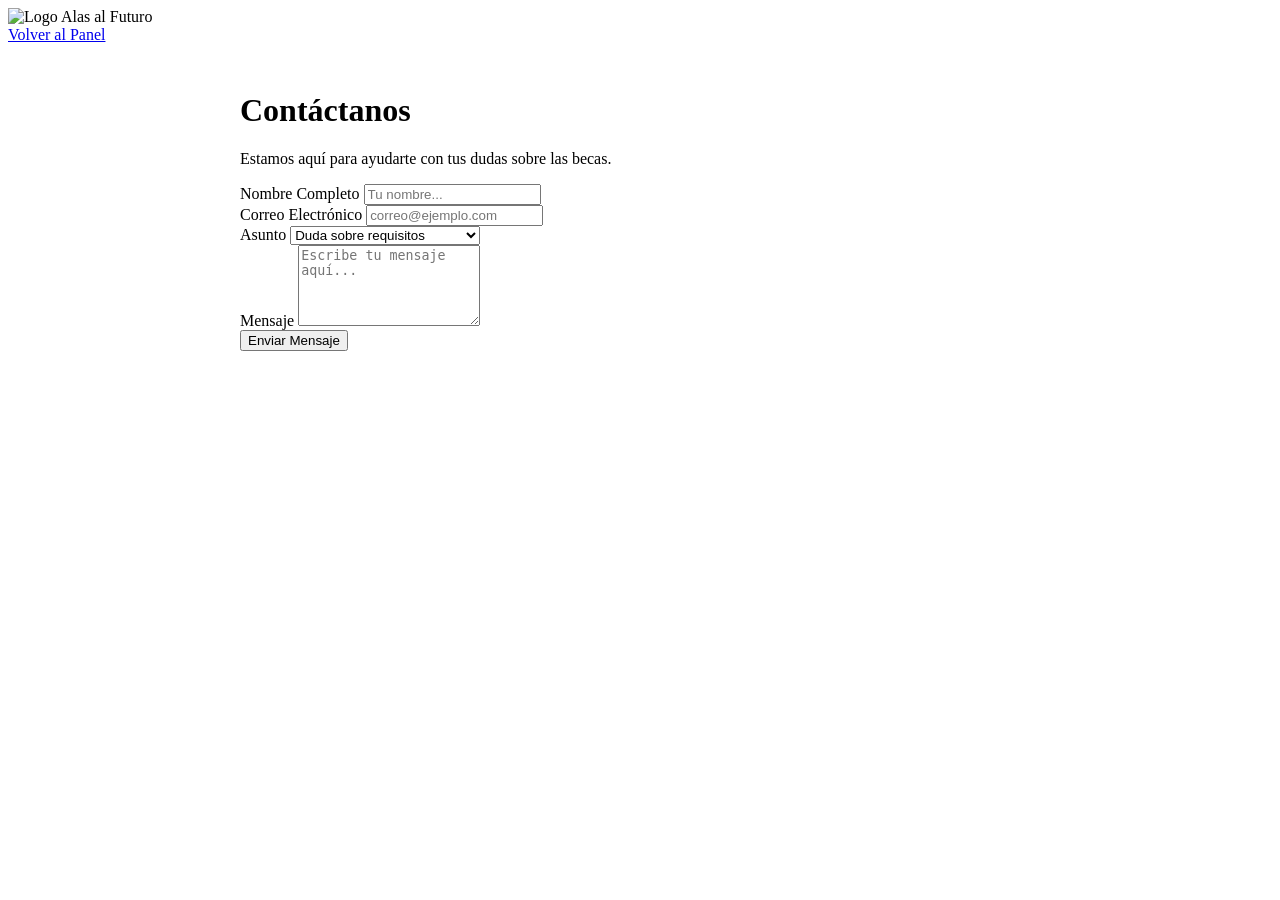
==== html/contact.html @ 947cc10b "dashboard" ====
<!DOCTYPE html>
<html lang="es">

<head>
    <meta charset="UTF-8">
    <meta name="viewport" content="width=device-width, initial-scale=1.0">
    <title>Contacto - Alas al Futuro</title>
    <link rel="stylesheet" href="../css/style.css">
</head>

<body>
    <div class="mouse-glow"></div>
    <nav class="dashboard-nav">
        <div class="container nav-content">
            <div class="nav-brand">
                <img src="../assets/logo.png" alt="Logo" class="nav-logo">
                Alas al Futuro
            </div>
            <div class="nav-user">
                <a href="dashboard.html" class="btn btn-sm btn-outline">Volver al Panel</a>
            </div>
        </div>
    </nav>
    <div class="extra-blob"></div>

    <main class="container animate-fade">
        <div style="max-width: 800px; margin: 3rem auto;">
            <div class="card" style="max-width: 100%;">
                <div class="auth-header">
                    <h1>Contáctanos</h1>
                    <p style="color: var(--text-muted)">Estamos aquí para ayudarte con tus dudas sobre las becas.</p>
                </div>

                <form id="contactForm">
                    <div class="form-group">
                        <label for="contactName">Nombre Completo</label>
                        <input type="text" id="contactName" class="form-input" required placeholder="Tu nombre...">
                    </div>
                    <div class="form-group">
                        <label for="contactEmail">Correo Electrónico</label>
                        <input type="email" id="contactEmail" class="form-input" required
                            placeholder="correo@ejemplo.com">
                    </div>
                    <div class="form-group">
                        <label for="contactSubject">Asunto</label>
                        <select id="contactSubject" class="form-input">
                            <option value="duda">Duda sobre requisitos</option>
                            <option value="problema">Problema con la postulación</option>
                            <option value="otro">Otro motivo</option>
                        </select>
                    </div>
                    <div class="form-group">
                        <label for="contactMessage">Mensaje</label>
                        <textarea id="contactMessage" class="form-input" rows="5" required
                            placeholder="Escribe tu mensaje aquí..."></textarea>
                    </div>
                    <button type="submit" class="btn btn-primary btn-block">Enviar Mensaje</button>
                </form>
            </div>
        </div>
    </main>

    <script src="../js/storage.js"></script>
    <script src="../js/auth.js"></script>
    <script>
        document.getElementById('contactForm').addEventListener('submit', (e) => {
            e.preventDefault();

            const name = document.getElementById('contactName').value;
            const email = document.getElementById('contactEmail').value;
            const subject = document.getElementById('contactSubject').value;
            const message = document.getElementById('contactMessage').value;
            const user = Auth.getCurrentUser();

            const messages = Storage.get(Storage.KEYS.MESSAGES);
            const newMessage = {
                id: Date.now(),
                timestamp: new Date().toISOString(),
                name,
                email,
                subject,
                message,
                userId: user ? user.id : 'anonymous'
            };

            messages.push(newMessage);
            Storage.save(Storage.KEYS.MESSAGES, messages);
            Storage.addLog('MESSAGE_SENT', user ? user.id : 'anonymous', 'Mensaje de contacto enviado');

            alert('¡Gracias por contactarnos! Tu mensaje ha sido enviado al administrador.');
            window.location.href = 'dashboard.html';
        });
    </script>
</body>

</html>
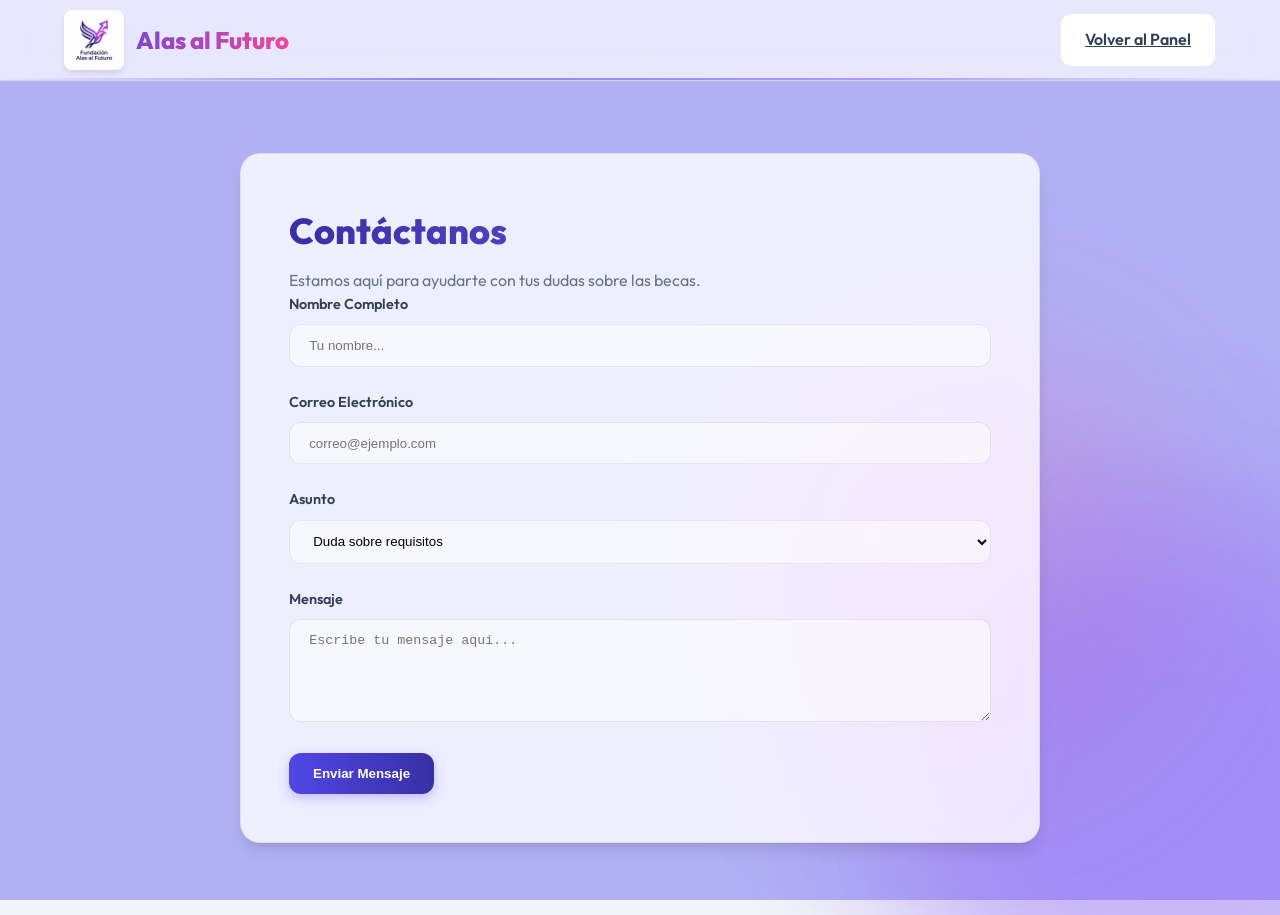
==== commit 6d9e38be: "Actualizacion del logo" ====
--- a/html/contact.html
+++ b/html/contact.html
@@ -13,7 +13,7 @@
     <nav class="dashboard-nav">
         <div class="container nav-content">
             <div class="nav-brand">
-                <img src="../assets/logo.png" alt="Logo" class="nav-logo">
+                <img src="../Imagenes/logo.png" alt="Logo" class="nav-logo">
                 Alas al Futuro
             </div>
             <div class="nav-user">
--- a/css/style.css
+++ b/css/style.css
@@ -0,0 +1,442 @@
+@import url('https://fonts.googleapis.com/css2?family=Outfit:wght@300;400;500;600;700;800&display=swap');
+
+:root {
+    --p-600: #4f46e5;
+    --p-700: #3730a3;
+    --p-50: #eef2ff;
+    --s-600: #8b5cf6;
+    --a-600: #ec4899;
+    --success: #059669;
+    --danger: #dc2626;
+    --bg-page: #f1f5f9;
+    --bg-card: rgba(255, 255, 255, 0.8);
+    --text-main: #334155;
+    /* Dark Grey */
+    --text-muted: #64748b;
+    --border: rgba(0, 0, 0, 0.08);
+    --glass: blur(16px) saturate(180%);
+    --shadow-premium: 0 10px 15px -3px rgba(0, 0, 0, 0.1), 0 4px 6px -2px rgba(0, 0, 0, 0.05);
+    --radius-lg: 1.25rem;
+    --transition: all 0.4s cubic-bezier(0.16, 1, 0.3, 1);
+}
+
+* {
+    margin: 0;
+    padding: 0;
+    box-sizing: border-box;
+}
+
+body {
+    font-family: 'Outfit', sans-serif;
+    color: var(--text-main);
+    background: #f1f5f9;
+    min-height: 100vh;
+    overflow-x: hidden;
+    line-height: 1.6;
+}
+
+/* Base interactive elements cursor */
+a,
+button,
+input,
+select,
+textarea {
+    cursor: pointer;
+}
+
+/* Thematic Background Overlay */
+body::before {
+    content: "";
+    position: fixed;
+    inset: 0;
+    z-index: -2;
+    background-image: url("../assets/theme_bg.png");
+    background-size: cover;
+    background-position: center;
+    background-attachment: fixed;
+    opacity: 0.4;
+    /* Increased so it is clearly visible */
+    pointer-events: none;
+    filter: brightness(1.05);
+}
+
+.mouse-glow {
+    position: fixed;
+    width: 1000px;
+    height: 1000px;
+    background: radial-gradient(circle, rgba(99, 102, 241, 0.2) 0%, transparent 70%);
+    top: -1000px;
+    /* Hidden initially */
+    left: -1000px;
+    transform: translate(-50%, -50%);
+    pointer-events: none;
+    z-index: -1;
+    will-change: transform;
+}
+
+/* Floating background blobs */
+body::after {
+    content: '';
+    position: fixed;
+    width: 600px;
+    height: 600px;
+    border-radius: 50%;
+    filter: blur(80px);
+    z-index: -1;
+    opacity: 0.4;
+    animation: float 20s infinite alternate ease-in-out;
+}
+
+body::before {
+    background: var(--p-600);
+    top: -200px;
+    left: -200px;
+}
+
+body::after {
+    background: var(--s-600);
+    bottom: -200px;
+    right: -200px;
+    animation-delay: -10s;
+}
+
+/* Extra decorative blob */
+.extra-blob {
+    position: fixed;
+    width: 400px;
+    height: 400px;
+    background: var(--a-600);
+    top: 40%;
+    left: 60%;
+    border-radius: 50%;
+    filter: blur(100px);
+    opacity: 0.2;
+    z-index: -1;
+    animation: float 25s infinite alternate-reverse ease-in-out;
+}
+
+@keyframes float {
+    0% {
+        transform: translate(0, 0) scale(1);
+    }
+
+    100% {
+        transform: translate(100px, 100px) scale(1.1);
+    }
+}
+
+.container {
+    max-width: 1200px;
+    margin: 0 auto;
+    padding: 1.5rem;
+}
+
+/* Animations */
+@keyframes fadeIn {
+    from {
+        opacity: 0;
+        transform: translateY(10px);
+    }
+
+    to {
+        opacity: 1;
+        transform: translateY(0);
+    }
+}
+
+.animate-fade {
+    animation: fadeIn 0.5s ease forwards;
+}
+
+/* Auth Pages */
+.auth-container {
+    display: flex;
+    align-items: center;
+    justify-content: center;
+    min-height: 100vh;
+    background: transparent;
+    position: relative;
+    overflow-y: auto;
+    padding: 2rem 1rem;
+}
+
+/* Removed auth-container::before to show theme background */
+
+@keyframes movebg {
+    from {
+        transform: translate(0, 0);
+    }
+
+    to {
+        transform: translate(-50%, -50%);
+    }
+}
+
+.card {
+    background: var(--bg-card);
+    backdrop-filter: var(--glass);
+    border: 1px solid var(--border);
+    border-radius: var(--radius-lg);
+    padding: 3rem;
+    box-shadow: var(--shadow-premium);
+    width: 100%;
+    max-width: 480px;
+    z-index: 10;
+}
+
+.auth-header h1 {
+    font-size: 2.25rem;
+    font-weight: 800;
+    background: linear-gradient(to right, var(--p-700), var(--s-600));
+    -webkit-background-clip: text;
+    background-clip: text;
+    -webkit-text-fill-color: transparent;
+    margin-bottom: 0.5rem;
+}
+
+/* Form Styles */
+.form-group {
+    margin-bottom: 1.5rem;
+}
+
+.form-group label {
+    display: block;
+    font-size: 0.9rem;
+    font-weight: 600;
+    margin-bottom: 0.5rem;
+    color: var(--text-main);
+}
+
+.form-input {
+    width: 100%;
+    padding: 0.8rem 1.2rem;
+    border: 1px solid var(--border);
+    border-radius: 0.75rem;
+    background: rgba(255, 255, 255, 0.5);
+    transition: var(--transition);
+}
+
+.form-input:focus {
+    outline: none;
+    border-color: var(--p-600);
+    background: white;
+    box-shadow: 0 0 0 4px var(--p-50);
+}
+
+/* Buttons */
+.btn {
+    display: inline-flex;
+    align-items: center;
+    justify-content: center;
+    padding: 0.8rem 1.5rem;
+    border-radius: 0.75rem;
+    font-weight: 600;
+    cursor: pointer;
+    transition: var(--transition);
+    border: none;
+    gap: 0.5rem;
+}
+
+.btn-primary {
+    background: linear-gradient(to right, var(--p-600), var(--p-700));
+    color: white;
+    box-shadow: 0 4px 12px rgba(79, 70, 229, 0.3);
+}
+
+.btn-primary:hover {
+    transform: translateY(-2px);
+    box-shadow: 0 6px 16px rgba(79, 70, 229, 0.4);
+}
+
+.btn-outline {
+    background: white;
+    border: 1px solid var(--border);
+    color: var(--text-main);
+}
+
+.btn-outline:hover {
+    background: var(--bg-page);
+    border-color: var(--text-muted);
+}
+
+/* Dashboard UI */
+.dashboard-nav {
+    background: rgba(255, 255, 255, 0.7);
+    backdrop-filter: blur(20px) saturate(160%);
+    border-bottom: 1px solid var(--border);
+    position: sticky;
+    top: 0;
+    z-index: 100;
+}
+
+.dashboard-nav::after {
+    content: '';
+    position: absolute;
+    bottom: 0;
+    left: 0;
+    width: 100%;
+    height: 2px;
+    background: linear-gradient(90deg, transparent, var(--p-600), var(--s-600), transparent);
+    opacity: 0.6;
+}
+
+.nav-content {
+    height: 80px;
+    display: flex;
+    justify-content: space-between;
+    align-items: center;
+}
+
+.nav-brand {
+    font-size: 1.5rem;
+    font-weight: 800;
+    background: linear-gradient(to right, var(--p-600), var(--a-600));
+    -webkit-background-clip: text;
+    background-clip: text;
+    -webkit-text-fill-color: transparent;
+    display: flex;
+    align-items: center;
+    gap: 0.75rem;
+}
+
+.nav-logo {
+    height: 60px;
+    width: auto;
+    border-radius: 0.5rem;
+    box-shadow: 0 4px 6px -1px rgba(0, 0, 0, 0.1);
+}
+
+.badge {
+    padding: 0.35rem 0.85rem;
+    border-radius: 2rem;
+    font-size: 0.7rem;
+    font-weight: 700;
+    text-transform: uppercase;
+    letter-spacing: 0.05em;
+}
+
+/* Dashboard Stats */
+.grid-stats {
+    display: grid;
+    grid-template-columns: repeat(auto-fit, minmax(280px, 1fr));
+    gap: 1.5rem;
+    margin-bottom: 2.5rem;
+}
+
+.stat-card {
+    background: white;
+    padding: 1.5rem;
+    border-radius: var(--radius-lg);
+    border: 1px solid var(--border);
+    box-shadow: var(--shadow-premium);
+    transition: var(--transition);
+}
+
+.stat-card:hover {
+    transform: scale(1.02);
+}
+
+.stat-card h3 {
+    color: var(--text-muted);
+    font-size: 0.85rem;
+    margin-bottom: 0.5rem;
+}
+
+.stat-card p {
+    font-size: 1.75rem;
+    font-weight: 800;
+    color: var(--p-700);
+}
+
+/* Tables */
+.data-table {
+    background: white;
+    border-radius: var(--radius-lg);
+    border: 1px solid var(--border);
+    box-shadow: var(--shadow-premium);
+    overflow: hidden;
+}
+
+.data-table table th {
+    background: #f1f5f9;
+    padding: 1.25rem;
+    font-size: 0.75rem;
+    text-transform: uppercase;
+    color: var(--text-muted);
+}
+
+.data-table table td {
+    padding: 1.25rem;
+    border-top: 1px solid var(--border);
+}
+
+/* Modals */
+.modal-overlay {
+    position: fixed;
+    top: 0;
+    left: 0;
+    width: 100%;
+    height: 100%;
+    background: rgba(15, 23, 42, 0.4);
+    backdrop-filter: blur(8px);
+    display: flex;
+    align-items: center;
+    justify-content: center;
+    z-index: 1000;
+}
+
+.modal-content {
+    background: white;
+    padding: 2.5rem;
+    border-radius: var(--radius-lg);
+    width: 90%;
+    max-width: 600px;
+    max-height: 90vh;
+    overflow-y: auto;
+    box-shadow: 0 25px 50px -12px rgba(0, 0, 0, 0.25);
+}
+
+/* Utility */
+.hidden {
+    display: none;
+}
+
+.text-success {
+    color: var(--success);
+}
+
+.text-danger {
+    color: var(--danger);
+}
+
+.text-warning {
+    color: var(--warning);
+}
+
+ .detail-grid {
+            display: grid;
+            grid-template-columns: 2fr 1fr;
+            gap: 2rem;
+            margin-top: 2rem;
+        }
+
+        .sidebar-card {
+            background: white;
+            padding: 1.5rem;
+            border-radius: var(--radius-lg);
+            border: 1px solid var(--border);
+            box-shadow: var(--shadow-premium);
+            position: sticky;
+            top: 100px;
+        }
+
+        .requirement-tag {
+            display: inline-block;
+            background: var(--p-50);
+            color: var(--p-700);
+            padding: 0.25rem 0.75rem;
+            border-radius: 0.5rem;
+            font-size: 0.85rem;
+            margin: 0.25rem;
+            font-weight: 500;
+        }
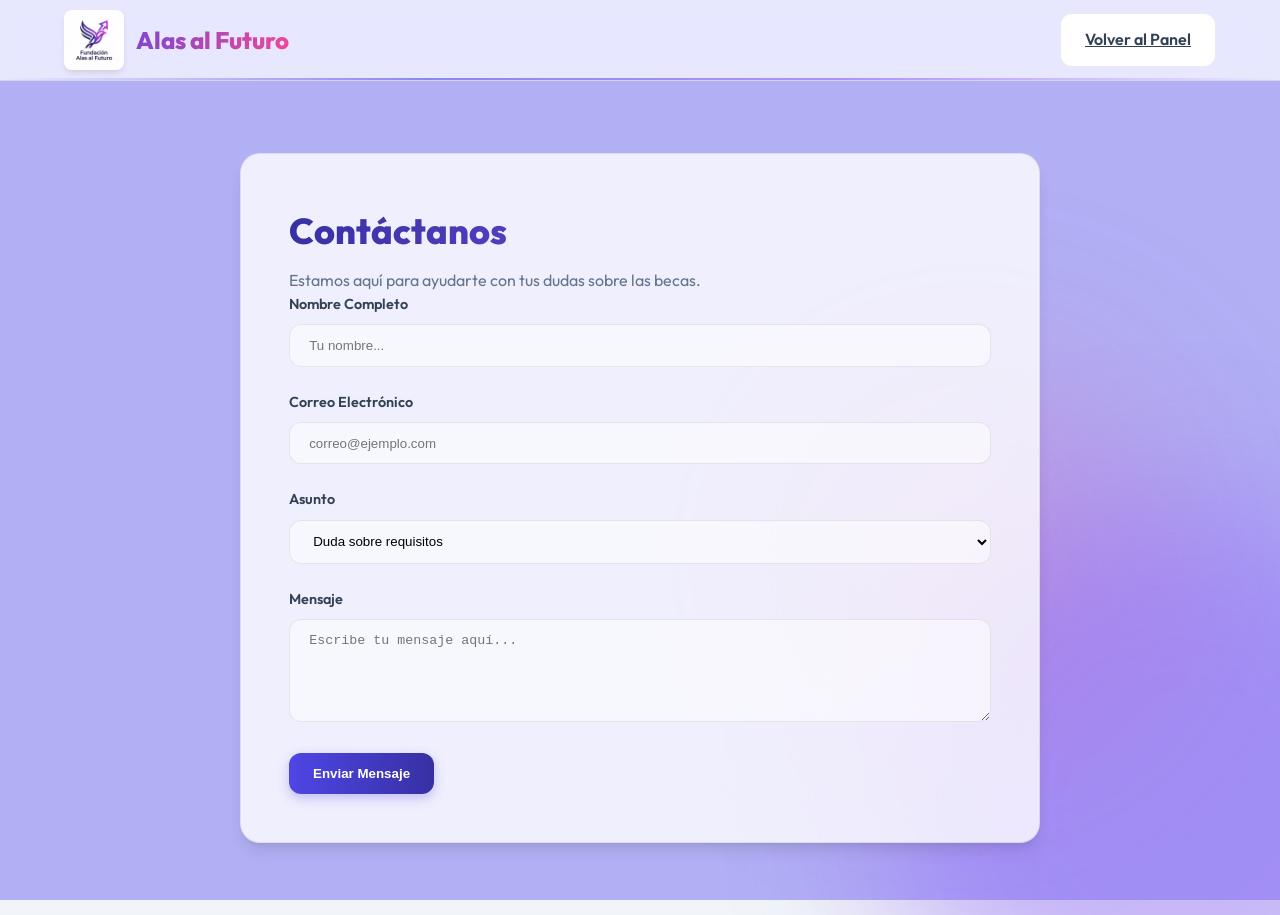
==== commit 7c6e56c8: "Actualiazacion 1.2" ====
--- a/html/contact.html
+++ b/html/contact.html
@@ -34,11 +34,11 @@
                 <form id="contactForm">
                     <div class="form-group">
                         <label for="contactName">Nombre Completo</label>
-                        <input type="text" id="contactName" class="form-input" required placeholder="Tu nombre...">
+                        <input type="text" id="contactName" class="form-input" placeholder="Tu nombre...">
                     </div>
                     <div class="form-group">
                         <label for="contactEmail">Correo Electrónico</label>
-                        <input type="email" id="contactEmail" class="form-input" required
+                        <input type="email" id="contactEmail" class="form-input"
                             placeholder="correo@ejemplo.com">
                     </div>
                     <div class="form-group">
@@ -51,7 +51,7 @@
                     </div>
                     <div class="form-group">
                         <label for="contactMessage">Mensaje</label>
-                        <textarea id="contactMessage" class="form-input" rows="5" required
+                        <textarea id="contactMessage" class="form-input" rows="5"
                             placeholder="Escribe tu mensaje aquí..."></textarea>
                     </div>
                     <button type="submit" class="btn btn-primary btn-block">Enviar Mensaje</button>
--- a/css/style.css
+++ b/css/style.css
@@ -26,6 +26,10 @@
     box-sizing: border-box;
 }
 
+html {
+    scroll-behavior: smooth;
+}
+
 body {
     font-family: 'Outfit', sans-serif;
     color: var(--text-main);
@@ -42,6 +46,112 @@
 select,
 textarea {
     cursor: pointer;
+}
+
+.hero {
+    padding: 1rem 1rem;
+    text-align: center;
+    max-width: 900px;
+    margin: 0 auto;
+}
+
+.hero h1 {
+    font-size: 3.5rem;
+    line-height: 1;
+    margin-bottom: 2rem;
+    background: linear-gradient(to right, var(--p-700), var(--s-600), var(--a-600));
+    -webkit-background-clip: text;
+    background-clip: text;
+    -webkit-text-fill-color: transparent;
+    font-weight: 800;
+}
+
+.hero p {
+    font-size: 1.5rem;
+    margin-bottom: 3rem;
+    color: var(--text-muted);
+}
+
+.features {
+    display: grid;
+    grid-template-columns: repeat(auto-fit, minmax(250px, 1fr));
+    gap: 2rem;
+
+}
+
+.feature-card {
+    padding: 0.5rem;
+    background: var(--bg-card);
+    backdrop-filter: var(--glass);
+    border: 1px solid var(--border);
+    border-radius: var(--radius-lg);
+    text-align: left;
+    transition: var(--transition);
+}
+
+.feature-card:hover {
+    transform: translateY(-10px);
+    background: rgba(255, 255, 255, 0.9);
+}
+
+.feature-icon {
+    font-size: 2.5rem;
+    margin-bottom: 1.5rem;
+}
+
+.feature-card h3 {
+    font-size: 1.5rem;
+    margin-bottom: 1rem;
+    color: var(--p-700);
+}
+
+/*este es donde esta el mapa*/
+
+
+.nav-landing {
+    height: 90px;
+    display: flex;
+    align-items: center;
+    justify-content: space-between;
+    padding: 0 4rem;
+    position: sticky;
+    top: 0;
+    z-index: 1000;
+    backdrop-filter: blur(20px);
+    border-bottom: 1px solid var(--border);
+}
+
+.nav-links {
+    display: flex;
+    gap: 2.5rem;
+}
+
+.nav-link {
+    text-decoration: none;
+    color: var(--text-main);
+    font-weight: 500;
+    font-size: 1rem;
+    transition: var(--transition);
+}
+
+.nav-link:hover {
+    color: var(--p-600);
+}
+
+.btn-large {
+    padding: 1rem 2.5rem;
+    font-size: 1.125rem;
+    font-weight: 600;
+}
+
+@media (max-width: 768px) {
+    .hero h1 {
+        font-size: 3rem;
+    }
+
+    .nav-landing {
+        padding: 0 1.5rem;
+    }
 }
 
 /* Thematic Background Overlay */
@@ -87,6 +197,192 @@
     animation: float 20s infinite alternate ease-in-out;
 }
 
+/* Institutional Sections */
+.institutional-section,
+.history-section {
+    padding: 2rem 1rem;
+}
+
+/*se edita la parte de NOSOTROS EN EL INDEX*/
+.about-grid {
+    display: grid;
+    grid-template-columns: repeat(auto-fit, minmax(350px, 1fr));
+    gap: 2rem;
+    max-width: 1200px;
+    margin: 0 auto;
+}
+
+/*se edita la parte de NOSOTROS EN EL INDEX LA CAJITA*/
+.glass-card {
+    padding: 1rem;
+    background: var(--bg-card);
+    backdrop-filter: var(--glass);
+    -webkit-backdrop-filter: var(--glass);
+    border: 1px solid var(--border);
+    border-radius: var(--radius-lg);
+    box-shadow: var(--shadow-premium);
+    transition: var(--transition);
+}
+
+/*se edita la parte de NOSOTROS EN EL INDEX LA CAJITA HAGA UN EFECTO*/
+.glass-card:hover {
+    transform: translateY(-10px);
+    background: rgba(255, 255, 255, 0.9);
+}
+
+.glass-card.full-width {
+    max-width: 1200px;
+    margin: 0 auto;
+}
+
+/* Success Stories Carousel */
+.success-stories {
+    padding: 6rem 2rem;
+    position: relative;
+    overflow: hidden;
+}
+
+.carousel-container {
+    position: relative;
+    max-width: 1000px;
+    margin: 0 auto;
+    padding: 0 50px;
+}
+
+.carousel-track-container {
+    overflow: hidden;
+    position: relative;
+}
+
+.carousel-track {
+    display: flex;
+    transition: transform 0.6s cubic-bezier(0.16, 1, 0.3, 1);
+    list-style: none;
+}
+
+.carousel-slide {
+    min-width: 100%;
+    padding: 1rem;
+}
+
+.testimonial-card {
+    background: var(--bg-card);
+    backdrop-filter: var(--glass);
+    -webkit-backdrop-filter: var(--glass);
+    border: 1px solid var(--border);
+    border-radius: var(--radius-lg);
+    padding: 3rem;
+    box-shadow: var(--shadow-premium);
+    text-align: left;
+    height: 100%;
+}
+
+.quote-icon {
+    font-size: 4rem;
+    color: var(--p-600);
+    opacity: 0.2;
+    line-height: 1;
+    margin-bottom: -1rem;
+}
+
+.testimonial-text {
+    font-size: 1.25rem;
+    font-weight: 500;
+    color: var(--text-main);
+    margin-bottom: 2rem;
+    line-height: 1.8;
+}
+
+.testimonial-author {
+    display: flex;
+    align-items: center;
+    gap: 1.5rem;
+}
+
+.author-img {
+    width: 60px;
+    height: 60px;
+    border-radius: 50%;
+    object-fit: cover;
+    border: 3px solid white;
+    box-shadow: var(--shadow-premium);
+}
+
+.author-info h4 {
+    font-size: 1.1rem;
+    color: var(--p-700);
+    margin-bottom: 0.2rem;
+}
+
+.author-info p {
+    font-size: 0.9rem;
+    color: var(--text-muted);
+}
+
+#exitos {
+    text-align: center;
+    margin-bottom: 0.5rem;
+    font-size: 2.5rem;
+    background: linear-gradient(to right, var(--p-700), var(--s-600));
+    -webkit-background-clip: text;
+    background-clip: text;
+    -webkit-text-fill-color: transparent;
+}
+
+/* Carousel Buttons */
+.carousel-btn {
+    position: absolute;
+    top: 50%;
+    transform: translateY(-50%);
+    background: white;
+    border: 1px solid var(--border);
+    width: 50px;
+    height: 50px;
+    border-radius: 50%;
+    font-size: 1.25rem;
+    color: var(--p-600);
+    box-shadow: var(--shadow-premium);
+    transition: var(--transition);
+    z-index: 10;
+}
+
+.carousel-btn:hover {
+    background: var(--p-600);
+    color: white;
+    transform: translateY(-50%) scale(1.1);
+}
+
+.prev-btn {
+    left: 0;
+}
+
+.next-btn {
+    right: 0;
+}
+
+/* Carousel Navigation Dots */
+.carousel-nav {
+    display: flex;
+    justify-content: center;
+    gap: 1rem;
+    margin-top: 3rem;
+}
+
+.carousel-indicator {
+    width: 12px;
+    height: 12px;
+    border-radius: 50%;
+    border: none;
+    background: rgba(0, 0, 0, 0.1);
+    transition: var(--transition);
+}
+
+.carousel-indicator.current-slide {
+    background: var(--p-600);
+    width: 30px;
+    border-radius: 6px;
+}
+
 body::before {
     background: var(--p-600);
     top: -200px;
@@ -413,30 +709,169 @@
     color: var(--warning);
 }
 
- .detail-grid {
-            display: grid;
-            grid-template-columns: 2fr 1fr;
-            gap: 2rem;
-            margin-top: 2rem;
-        }
-
-        .sidebar-card {
-            background: white;
-            padding: 1.5rem;
-            border-radius: var(--radius-lg);
-            border: 1px solid var(--border);
-            box-shadow: var(--shadow-premium);
-            position: sticky;
-            top: 100px;
-        }
-
-        .requirement-tag {
-            display: inline-block;
-            background: var(--p-50);
-            color: var(--p-700);
-            padding: 0.25rem 0.75rem;
-            border-radius: 0.5rem;
-            font-size: 0.85rem;
-            margin: 0.25rem;
-            font-weight: 500;
-        }+.detail-grid {
+    display: grid;
+    grid-template-columns: 2fr 1fr;
+    gap: 2rem;
+    margin-top: 2rem;
+}
+
+.sidebar-card {
+    background: white;
+    padding: 1.5rem;
+    border-radius: var(--radius-lg);
+    border: 1px solid var(--border);
+    box-shadow: var(--shadow-premium);
+    position: sticky;
+    top: 100px;
+}
+
+.requirement-tag {
+    display: inline-block;
+    background: var(--p-50);
+    color: var(--p-700);
+    padding: 0.25rem 0.75rem;
+    border-radius: 0.5rem;
+    font-size: 0.85rem;
+    margin: 0.25rem;
+    font-weight: 500;
+}
+
+/* Footer Social Icons */
+.social-icon {
+    text-decoration: none;
+    color: var(--text-muted);
+    font-weight: 700;
+    font-size: 1.1rem;
+    transition: var(--transition);
+    padding: 0.5rem 1rem;
+    border: 1px solid var(--border);
+    border-radius: 0.5rem;
+    background: var(--bg-card);
+}
+
+.social-icon:hover {
+    color: var(--p-600);
+    border-color: var(--p-600);
+    transform: translateY(-3px);
+    background: white;
+}
+
+footer {
+    padding: 4rem 2rem;
+    text-align: center;
+    color: var(--text-muted);
+    border-top: 1px solid var(--border);
+    margin-top: 4rem;
+}
+
+.imgSelloCali {
+    width: 100px;
+    height: 100px;
+}
+
+.footer-socials {
+    margin-bottom: 1.5rem;
+    display: flex;
+    justify-content: center;
+    gap: 1.5rem;
+}
+
+/* Contact Section Redesign */
+.contact-header {
+    text-align: center;
+    margin-bottom: 3rem;
+}
+
+.contact-header h2 {
+    font-size: 2.5rem;
+    font-weight: 800;
+    margin-bottom: 1rem;
+    background: linear-gradient(to right, var(--p-700), var(--s-600));
+    -webkit-background-clip: text;
+    background-clip: text;
+    -webkit-text-fill-color: transparent;
+}
+
+.contact-header p {
+    font-size: 1.1rem;
+    color: var(--text-muted);
+}
+
+.contact-content-grid {
+    display: grid;
+    grid-template-columns: 1fr 1fr;
+    gap: 3rem;
+    align-items: start;
+}
+
+.contact-details {
+    display: flex;
+    flex-direction: column;
+    gap: 1.5rem;
+}
+
+.contact-item {
+    display: flex;
+    align-items: flex-start;
+    gap: 1.5rem;
+    padding: 1.5rem;
+    background: white;
+    border-radius: var(--radius-lg);
+    border: 1px solid var(--border);
+    box-shadow: var(--shadow-premium);
+    transition: var(--transition);
+}
+
+.contact-item:hover {
+    transform: translateY(-5px);
+    border-color: var(--p-600);
+}
+
+.contact-icon {
+    font-size: 2rem;
+    background: var(--p-50);
+    width: 60px;
+    height: 60px;
+    display: flex;
+    align-items: center;
+    justify-content: center;
+    border-radius: 50%;
+}
+
+.contact-item h4 {
+    font-size: 1.1rem;
+    color: var(--p-700);
+    margin-bottom: 0.5rem;
+}
+
+.contact-item p {
+    margin: 0;
+    color: var(--text-main);
+    font-size: 0.95rem;
+}
+
+.map-container {
+    border-radius: var(--radius-lg);
+    overflow: hidden;
+    box-shadow: var(--shadow-premium);
+    border: 5px solid white;
+    height: 100%;
+    min-height: 400px;
+}
+
+.map-container iframe {
+    width: 100%;
+    height: 100%;
+    display: block;
+}
+
+@media (max-width: 768px) {
+    .contact-content-grid {
+        grid-template-columns: 1fr;
+    }
+
+    .map-container {
+        min-height: 300px;
+    }
+}
